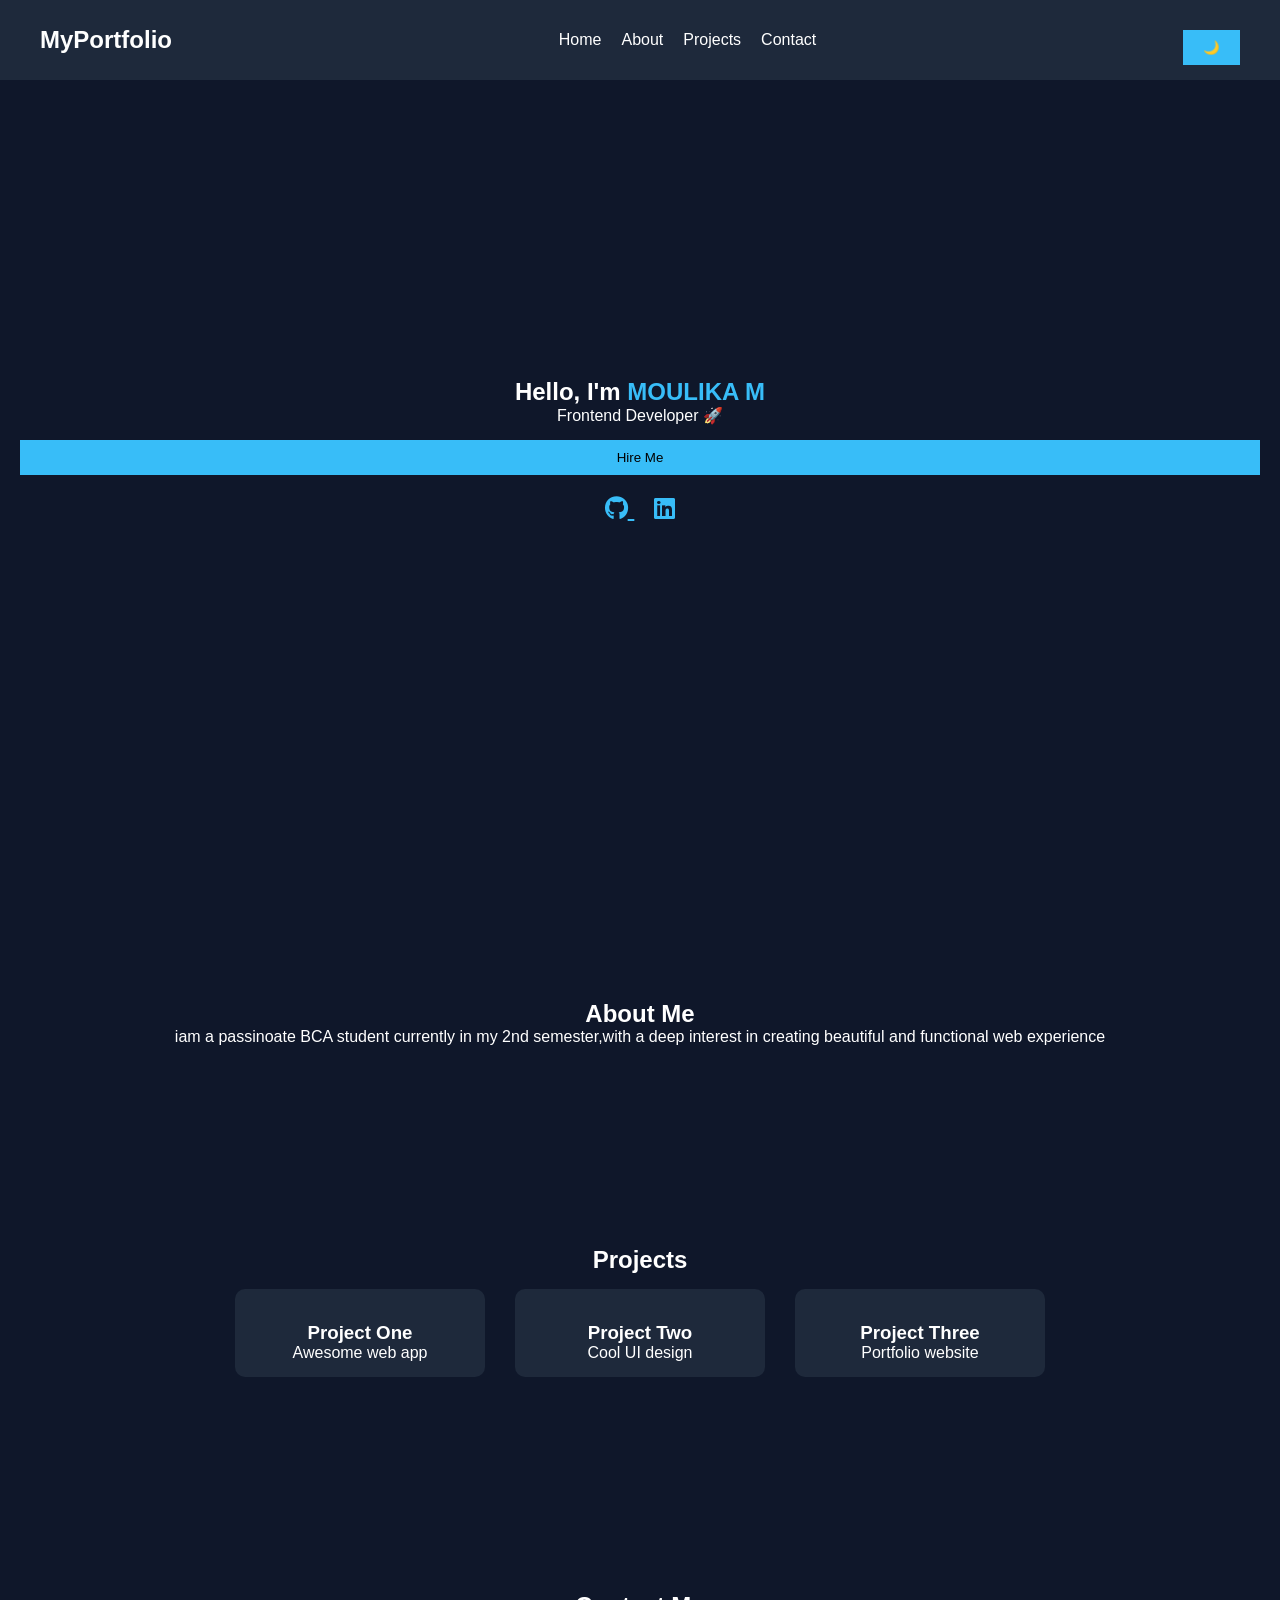
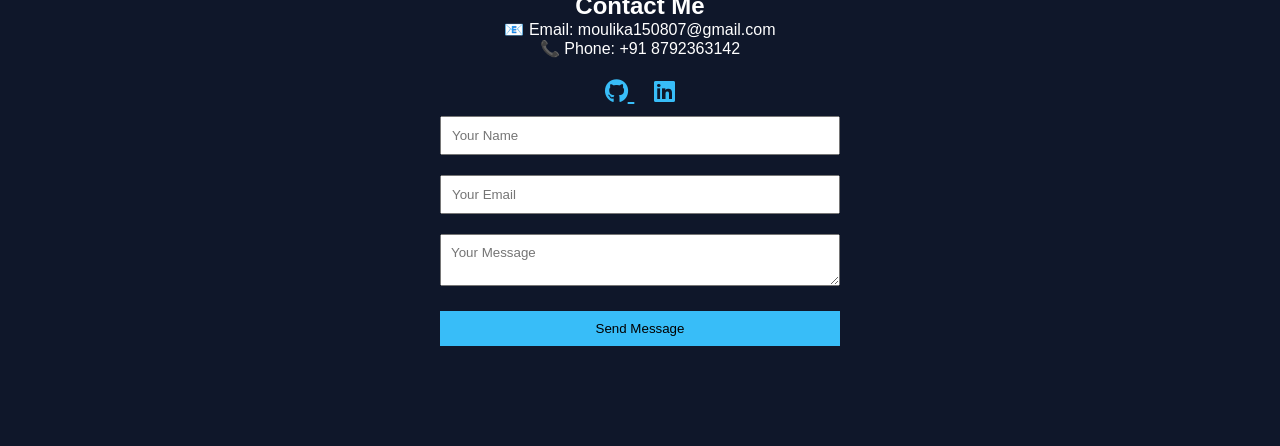
==== index.html @ 1e4317fe "initial commit of portfolio code" ====
<!DOCTYPE html>
<html lang="en">
<head>
    <meta charset="UTF-8">
    <meta name="viewport" content="width=device-width, initial-scale=1.0">
    <title>My Portfolio</title>

    <!-- CSS -->
    <link rel="stylesheet" href="style.css">

    <!-- Icons -->
    <link rel="stylesheet" href="https://cdnjs.cloudflare.com/ajax/libs/font-awesome/6.5.0/css/all.min.css">
</head>
<body>

<!-- NAVBAR -->
<header>
    <nav>
        <h1 class="logo">MyPortfolio</h1>

        <ul>
            <li><a href="#home">Home</a></li>
            <li><a href="#about">About</a></li>
            <li><a href="#projects">Projects</a></li>
            <li><a href="#contact">Contact</a></li>
        </ul>

        <button id="theme-toggle">🌙</button>
    </nav>
</header>

<!-- HOME -->
<section id="home" class="section fade-in">
    <h2>Hello, I'm <span>MOULIKA M</span></h2>
    <p>Frontend Developer 🚀</p>

    <button onclick="scrollToSection('contact')">Hire Me</button>

    <!-- SOCIAL LINKS -->
    <div class="social-links">
        <a href="https://github.com/mouli-spec-dot" target="_blank">
            <i class="fab fa-github"></i>
        </a>
        <a href="https://www.linkedin.com/in/moulika-m-undefined-2a24ab3b7/" target="_blank">
            <i class="fab fa-linkedin"></i>
        </a>
    </div>
</section>

<!-- ABOUT -->
<section id="about" class="section fade-in">
    <h2>About Me</h2>
    <p>iam a passinoate BCA student currently in my 2nd semester,with a deep interest in creating beautiful and functional web experience</p>
</section>

<!-- PROJECTS -->
<section id="projects" class="section fade-in">
    <h2>Projects</h2>

    <div class="projects-container">
        <div class="project-card">
            <img src="https://via.placeholder.com/300" alt="">
            <h3>Project One</h3>
            <p>Awesome web app</p>
        </div>

        <div class="project-card">
            <img src="https://via.placeholder.com/300" alt="">
            <h3>Project Two</h3>
            <p>Cool UI design</p>
        </div>

        <div class="project-card">
            <img src="https://via.placeholder.com/300" alt="">
            <h3>Project Three</h3>
            <p>Portfolio website</p>
        </div>
    </div>
</section>

<!-- CONTACT -->
<section id="contact" class="section fade-in">
    <h2>Contact Me</h2>

    <!-- CONTACT INFO -->
    <p>📧 Email: moulika150807@gmail.com</p>
    <p>📞 Phone: +91 8792363142</p>

    <div class="social-links">
        <a href="https://github.com/mouli-spec-dot" target="_blank">
            <i class="fab fa-github"></i>
        </a>
        <a href="https://www.linkedin.com/in/moulika-m-undefined-2a24ab3b7/" target="_blank">
            <i class="fab fa-linkedin"></i>
        </a>
    </div>

    <!-- FORM -->
    <form action="https://formspree.io/f/your-id" method="POST">
        <input type="text" name="name" placeholder="Your Name" required>
        <input type="email" name="email" placeholder="Your Email" required>
        <textarea name="message" placeholder="Your Message" required></textarea>
        <button type="submit">Send Message</button>
    </form>
</section>

<script src="script.js"></script>
</body>
</html>
---- style.css ----
:root {
    --bg: #0f172a;
    --text: white;
    --card: #1e293b;
}

.light-mode {
    --bg: #ffffff;
    --text: #111;
    --card: #f1f5f9;
}

* {
    margin: 0;
    padding: 0;
    box-sizing: border-box;
    font-family: Arial, sans-serif;
}

body {
    background: var(--bg);
    color: var(--text);
    transition: 0.3s;
}

/* NAVBAR */
header {
    position: fixed;
    width: 100%;
    background: var(--card);
    padding: 15px 40px;
}

nav {
    display: flex;
    justify-content: space-between;
    align-items: center;
}

nav ul {
    display: flex;
    list-style: none;
}

nav ul li {
    margin-left: 20px;
}

nav a {
    color: var(--text);
    text-decoration: none;
}

/* SECTIONS */
.section {
    padding: 100px 20px;
    text-align: center;
}

#home {
    height: 100vh;
    display: flex;
    flex-direction: column;
    justify-content: center;
}

span {
    color: #38bdf8;
}

/* BUTTON */
button {
    padding: 10px 20px;
    margin-top: 15px;
    border: none;
    cursor: pointer;
    background: #38bdf8;
}

/* SOCIAL LINKS */
.social-links {
    margin-top: 20px;
}

.social-links a {
    margin: 10px;
    font-size: 24px;
    color: #38bdf8;
    transition: 0.3s;
}

.social-links a:hover {
    color: #0ea5e9;
}

/* PROJECTS */
.projects-container {
    display: flex;
    flex-wrap: wrap;
    justify-content: center;
}

.project-card {
    background: var(--card);
    margin: 15px;
    padding: 15px;
    border-radius: 10px;
    width: 250px;
    transition: transform 0.3s;
}

.project-card img {
    width: 100%;
    border-radius: 10px;
}

.project-card:hover {
    transform: scale(1.05);
}

/* CONTACT */
form {
    display: flex;
    flex-direction: column;
    max-width: 400px;
    margin: auto;
}

input, textarea {
    margin: 10px 0;
    padding: 10px;
}

/* ANIMATION */
.fade-in {
    opacity: 0;
    transform: translateY(20px);
    transition: all 1s ease;
}

.fade-in.show {
    opacity: 1;
    transform: translateY(0);
}

/* RESPONSIVE */
@media(max-width: 768px) {
    nav ul {
        display: none;
    }

    .projects-container {
        flex-direction: column;
        align-items: center;
    }
}
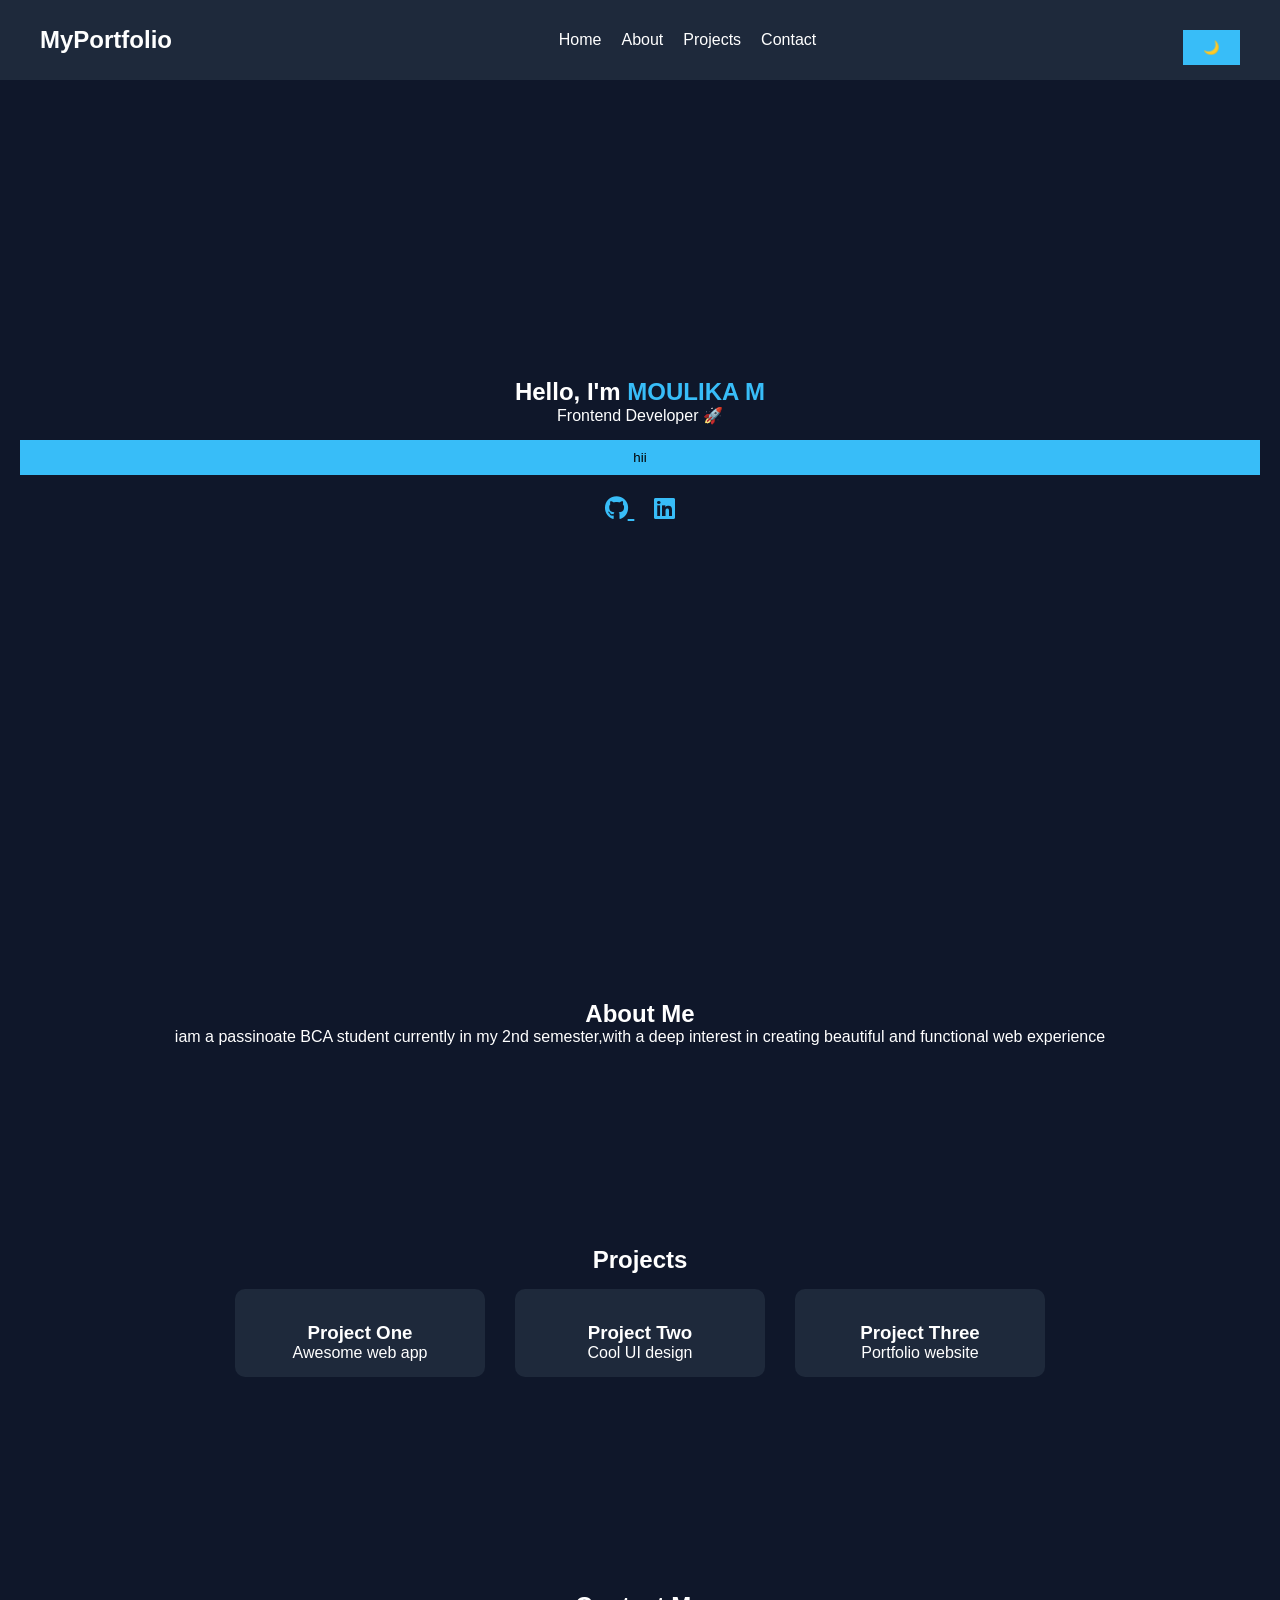
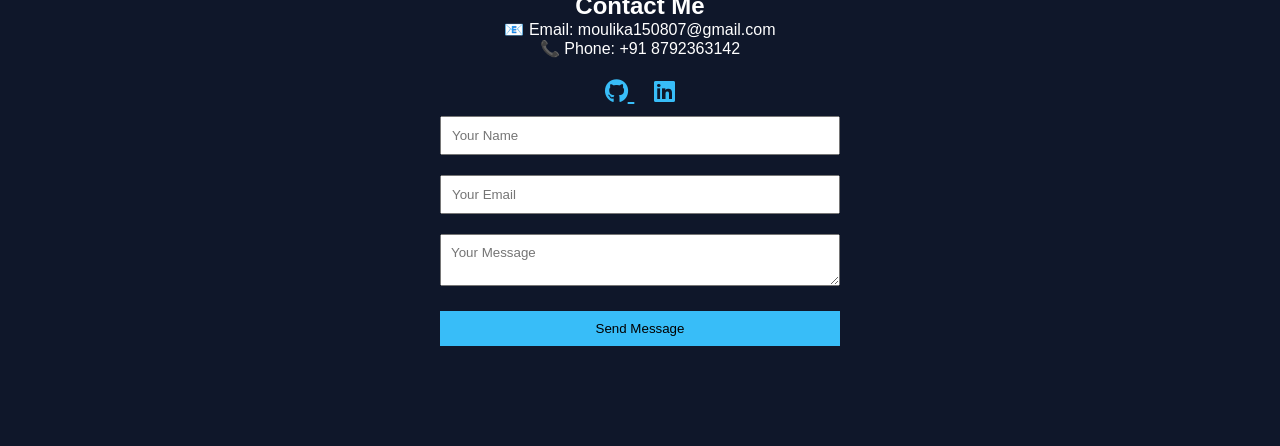
==== commit dfcf2ddf: "Add files via upload" ====
--- a/index.html
+++ b/index.html
@@ -1,109 +1,109 @@
-<!DOCTYPE html>
-<html lang="en">
-<head>
-    <meta charset="UTF-8">
-    <meta name="viewport" content="width=device-width, initial-scale=1.0">
-    <title>My Portfolio</title>
-
-    <!-- CSS -->
-    <link rel="stylesheet" href="style.css">
-
-    <!-- Icons -->
-    <link rel="stylesheet" href="https://cdnjs.cloudflare.com/ajax/libs/font-awesome/6.5.0/css/all.min.css">
-</head>
-<body>
-
-<!-- NAVBAR -->
-<header>
-    <nav>
-        <h1 class="logo">MyPortfolio</h1>
-
-        <ul>
-            <li><a href="#home">Home</a></li>
-            <li><a href="#about">About</a></li>
-            <li><a href="#projects">Projects</a></li>
-            <li><a href="#contact">Contact</a></li>
-        </ul>
-
-        <button id="theme-toggle">🌙</button>
-    </nav>
-</header>
-
-<!-- HOME -->
-<section id="home" class="section fade-in">
-    <h2>Hello, I'm <span>MOULIKA M</span></h2>
-    <p>Frontend Developer 🚀</p>
-
-    <button onclick="scrollToSection('contact')">Hire Me</button>
-
-    <!-- SOCIAL LINKS -->
-    <div class="social-links">
-        <a href="https://github.com/mouli-spec-dot" target="_blank">
-            <i class="fab fa-github"></i>
-        </a>
-        <a href="https://www.linkedin.com/in/moulika-m-undefined-2a24ab3b7/" target="_blank">
-            <i class="fab fa-linkedin"></i>
-        </a>
-    </div>
-</section>
-
-<!-- ABOUT -->
-<section id="about" class="section fade-in">
-    <h2>About Me</h2>
-    <p>iam a passinoate BCA student currently in my 2nd semester,with a deep interest in creating beautiful and functional web experience</p>
-</section>
-
-<!-- PROJECTS -->
-<section id="projects" class="section fade-in">
-    <h2>Projects</h2>
-
-    <div class="projects-container">
-        <div class="project-card">
-            <img src="https://via.placeholder.com/300" alt="">
-            <h3>Project One</h3>
-            <p>Awesome web app</p>
-        </div>
-
-        <div class="project-card">
-            <img src="https://via.placeholder.com/300" alt="">
-            <h3>Project Two</h3>
-            <p>Cool UI design</p>
-        </div>
-
-        <div class="project-card">
-            <img src="https://via.placeholder.com/300" alt="">
-            <h3>Project Three</h3>
-            <p>Portfolio website</p>
-        </div>
-    </div>
-</section>
-
-<!-- CONTACT -->
-<section id="contact" class="section fade-in">
-    <h2>Contact Me</h2>
-
-    <!-- CONTACT INFO -->
-    <p>📧 Email: moulika150807@gmail.com</p>
-    <p>📞 Phone: +91 8792363142</p>
-
-    <div class="social-links">
-        <a href="https://github.com/mouli-spec-dot" target="_blank">
-            <i class="fab fa-github"></i>
-        </a>
-        <a href="https://www.linkedin.com/in/moulika-m-undefined-2a24ab3b7/" target="_blank">
-            <i class="fab fa-linkedin"></i>
-        </a>
-    </div>
-
-    <!-- FORM -->
-    <form action="https://formspree.io/f/your-id" method="POST">
-        <input type="text" name="name" placeholder="Your Name" required>
-        <input type="email" name="email" placeholder="Your Email" required>
-        <textarea name="message" placeholder="Your Message" required></textarea>
-        <button type="submit">Send Message</button>
-    </form>
-</section>
-
-<script src="script.js"></script>
-</body>
+<!DOCTYPE html>
+<html lang="en">
+<head>
+    <meta charset="UTF-8">
+    <meta name="viewport" content="width=device-width, initial-scale=1.0">
+    <title>My Portfolio</title>
+
+    <!-- CSS -->
+    <link rel="stylesheet" href="style.css">
+
+    <!-- Icons -->
+    <link rel="stylesheet" href="https://cdnjs.cloudflare.com/ajax/libs/font-awesome/6.5.0/css/all.min.css">
+</head>
+<body>
+
+<!-- NAVBAR -->
+<header>
+    <nav>
+        <h1 class="logo">MyPortfolio</h1>
+
+        <ul>
+            <li><a href="#home">Home</a></li>
+            <li><a href="#about">About</a></li>
+            <li><a href="#projects">Projects</a></li>
+            <li><a href="#contact">Contact</a></li>
+        </ul>
+
+        <button id="theme-toggle">🌙</button>
+    </nav>
+</header>
+
+<!-- HOME -->
+<section id="home" class="section fade-in">
+    <h2>Hello, I'm <span>MOULIKA M</span></h2>
+    <p>Frontend Developer 🚀</p>
+
+    <button onclick="scrollToSection('contact')">hii</button>
+
+    <!-- SOCIAL LINKS -->
+    <div class="social-links">
+        <a href="https://github.com/mouli-spec-dot" target="_blank">
+            <i class="fab fa-github"></i>
+        </a>
+        <a href="https://www.linkedin.com/in/moulika-m-undefined-2a24ab3b7/" target="_blank">
+            <i class="fab fa-linkedin"></i>
+        </a>
+    </div>
+</section>
+
+<!-- ABOUT -->
+<section id="about" class="section fade-in">
+    <h2>About Me</h2>
+    <p>iam a passinoate BCA student currently in my 2nd semester,with a deep interest in creating beautiful and functional web experience</p>
+</section>
+
+<!-- PROJECTS -->
+<section id="projects" class="section fade-in">
+    <h2>Projects</h2>
+
+    <div class="projects-container">
+        <div class="project-card">
+            <img src="https://via.placeholder.com/300" alt="">
+            <h3>Project One</h3>
+            <p>Awesome web app</p>
+        </div>
+
+        <div class="project-card">
+            <img src="https://via.placeholder.com/300" alt="">
+            <h3>Project Two</h3>
+            <p>Cool UI design</p>
+        </div>
+
+        <div class="project-card">
+            <img src="https://via.placeholder.com/300" alt="">
+            <h3>Project Three</h3>
+            <p>Portfolio website</p>
+        </div>
+    </div>
+</section>
+
+<!-- CONTACT -->
+<section id="contact" class="section fade-in">
+    <h2>Contact Me</h2>
+
+    <!-- CONTACT INFO -->
+    <p>📧 Email: moulika150807@gmail.com</p>
+    <p>📞 Phone: +91 8792363142</p>
+
+    <div class="social-links">
+        <a href="https://github.com/mouli-spec-dot" target="_blank">
+            <i class="fab fa-github"></i>
+        </a>
+        <a href="https://www.linkedin.com/in/moulika-m-undefined-2a24ab3b7/" target="_blank">
+            <i class="fab fa-linkedin"></i>
+        </a>
+    </div>
+
+    <!-- FORM -->
+    <form id="contact-form">
+    <input type="text" id="name" placeholder="Your Name" required>
+    <input type="email" id="email" placeholder="Your Email" required>
+    <textarea id="message" placeholder="Your Message" required></textarea>
+    <button type="submit">Send Message</button>
+</form>
+</section>
+
+<script src="script.js"></script>
+</body>
 </html>
--- a/style.css
+++ b/style.css
@@ -1,156 +1,156 @@
-:root {
-    --bg: #0f172a;
-    --text: white;
-    --card: #1e293b;
-}
-
-.light-mode {
-    --bg: #ffffff;
-    --text: #111;
-    --card: #f1f5f9;
-}
-
-* {
-    margin: 0;
-    padding: 0;
-    box-sizing: border-box;
-    font-family: Arial, sans-serif;
-}
-
-body {
-    background: var(--bg);
-    color: var(--text);
-    transition: 0.3s;
-}
-
-/* NAVBAR */
-header {
-    position: fixed;
-    width: 100%;
-    background: var(--card);
-    padding: 15px 40px;
-}
-
-nav {
-    display: flex;
-    justify-content: space-between;
-    align-items: center;
-}
-
-nav ul {
-    display: flex;
-    list-style: none;
-}
-
-nav ul li {
-    margin-left: 20px;
-}
-
-nav a {
-    color: var(--text);
-    text-decoration: none;
-}
-
-/* SECTIONS */
-.section {
-    padding: 100px 20px;
-    text-align: center;
-}
-
-#home {
-    height: 100vh;
-    display: flex;
-    flex-direction: column;
-    justify-content: center;
-}
-
-span {
-    color: #38bdf8;
-}
-
-/* BUTTON */
-button {
-    padding: 10px 20px;
-    margin-top: 15px;
-    border: none;
-    cursor: pointer;
-    background: #38bdf8;
-}
-
-/* SOCIAL LINKS */
-.social-links {
-    margin-top: 20px;
-}
-
-.social-links a {
-    margin: 10px;
-    font-size: 24px;
-    color: #38bdf8;
-    transition: 0.3s;
-}
-
-.social-links a:hover {
-    color: #0ea5e9;
-}
-
-/* PROJECTS */
-.projects-container {
-    display: flex;
-    flex-wrap: wrap;
-    justify-content: center;
-}
-
-.project-card {
-    background: var(--card);
-    margin: 15px;
-    padding: 15px;
-    border-radius: 10px;
-    width: 250px;
-    transition: transform 0.3s;
-}
-
-.project-card img {
-    width: 100%;
-    border-radius: 10px;
-}
-
-.project-card:hover {
-    transform: scale(1.05);
-}
-
-/* CONTACT */
-form {
-    display: flex;
-    flex-direction: column;
-    max-width: 400px;
-    margin: auto;
-}
-
-input, textarea {
-    margin: 10px 0;
-    padding: 10px;
-}
-
-/* ANIMATION */
-.fade-in {
-    opacity: 0;
-    transform: translateY(20px);
-    transition: all 1s ease;
-}
-
-.fade-in.show {
-    opacity: 1;
-    transform: translateY(0);
-}
-
-/* RESPONSIVE */
-@media(max-width: 768px) {
-    nav ul {
-        display: none;
-    }
-
-    .projects-container {
-        flex-direction: column;
-        align-items: center;
-    }
+:root {
+    --bg: #0f172a;
+    --text: white;
+    --card: #1e293b;
+}
+
+.light-mode {
+    --bg: #ffffff;
+    --text: #111;
+    --card: #f1f5f9;
+}
+
+* {
+    margin: 0;
+    padding: 0;
+    box-sizing: border-box;
+    font-family: Arial, sans-serif;
+}
+
+body {
+    background: var(--bg);
+    color: var(--text);
+    transition: 0.3s;
+}
+
+/* NAVBAR */
+header {
+    position: fixed;
+    width: 100%;
+    background: var(--card);
+    padding: 15px 40px;
+}
+
+nav {
+    display: flex;
+    justify-content: space-between;
+    align-items: center;
+}
+
+nav ul {
+    display: flex;
+    list-style: none;
+}
+
+nav ul li {
+    margin-left: 20px;
+}
+
+nav a {
+    color: var(--text);
+    text-decoration: none;
+}
+
+/* SECTIONS */
+.section {
+    padding: 100px 20px;
+    text-align: center;
+}
+
+#home {
+    height: 100vh;
+    display: flex;
+    flex-direction: column;
+    justify-content: center;
+}
+
+span {
+    color: #38bdf8;
+}
+
+/* BUTTON */
+button {
+    padding: 10px 20px;
+    margin-top: 15px;
+    border: none;
+    cursor: pointer;
+    background: #38bdf8;
+}
+
+/* SOCIAL LINKS */
+.social-links {
+    margin-top: 20px;
+}
+
+.social-links a {
+    margin: 10px;
+    font-size: 24px;
+    color: #38bdf8;
+    transition: 0.3s;
+}
+
+.social-links a:hover {
+    color: #0ea5e9;
+}
+
+/* PROJECTS */
+.projects-container {
+    display: flex;
+    flex-wrap: wrap;
+    justify-content: center;
+}
+
+.project-card {
+    background: var(--card);
+    margin: 15px;
+    padding: 15px;
+    border-radius: 10px;
+    width: 250px;
+    transition: transform 0.3s;
+}
+
+.project-card img {
+    width: 100%;
+    border-radius: 10px;
+}
+
+.project-card:hover {
+    transform: scale(1.05);
+}
+
+/* CONTACT */
+form {
+    display: flex;
+    flex-direction: column;
+    max-width: 400px;
+    margin: auto;
+}
+
+input, textarea {
+    margin: 10px 0;
+    padding: 10px;
+}
+
+/* ANIMATION */
+.fade-in {
+    opacity: 0;
+    transform: translateY(20px);
+    transition: all 1s ease;
+}
+
+.fade-in.show {
+    opacity: 1;
+    transform: translateY(0);
+}
+
+/* RESPONSIVE */
+@media(max-width: 768px) {
+    nav ul {
+        display: none;
+    }
+
+    .projects-container {
+        flex-direction: column;
+        align-items: center;
+    }
 }
